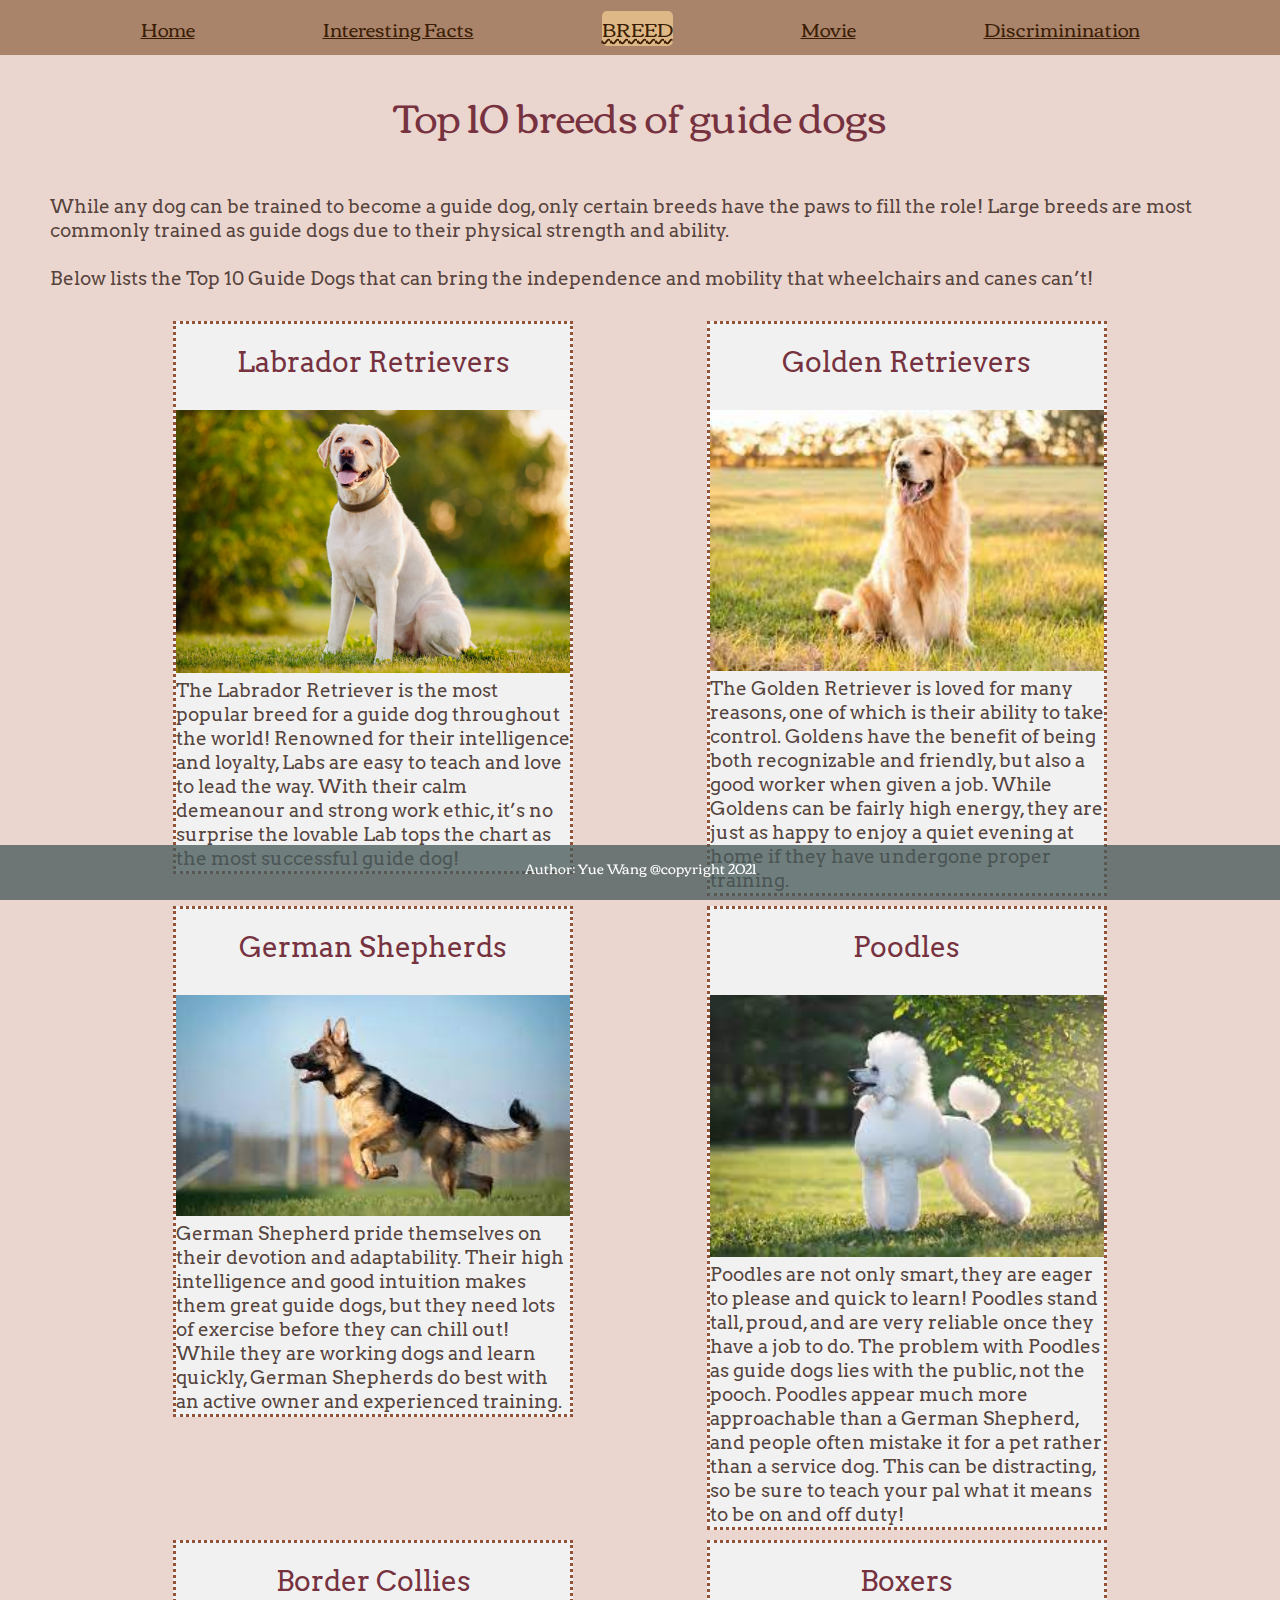
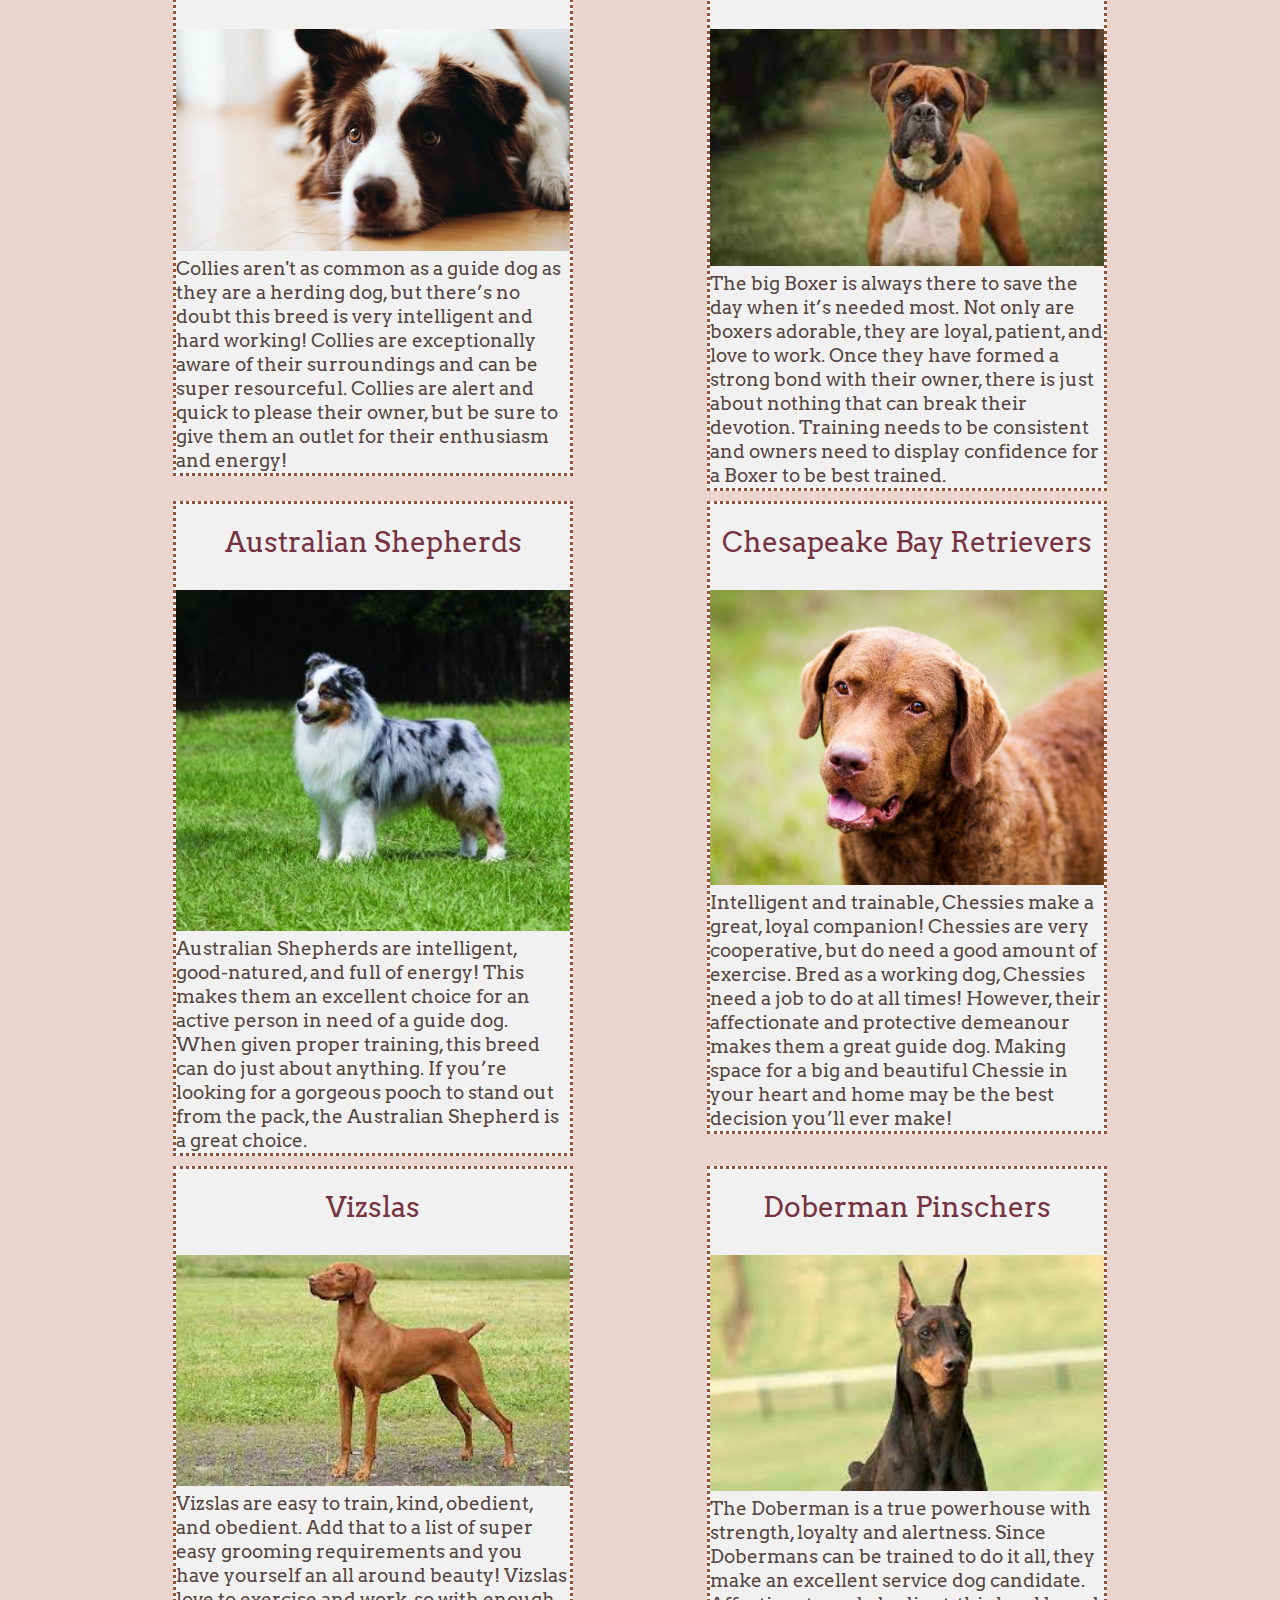
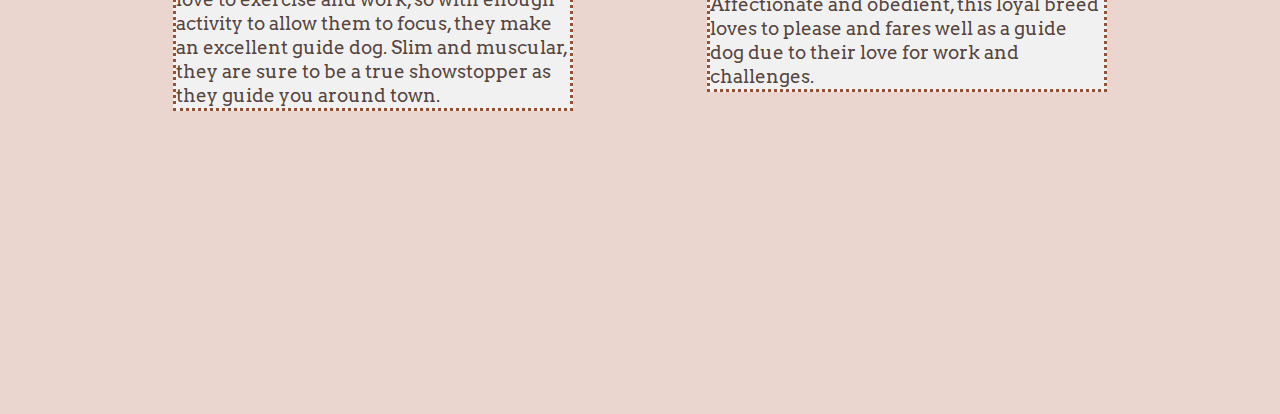
==== breed.html @ 8e075bee "first try" ====
<!DOCTYPE html>
<html lang="en">
<head>
<!-- Global site tag (gtag.js) - Google Analytics -->
<script async src="https://www.googletagmanager.com/gtag/js?id=G-MNKYYP6HK6"></script>
<script>
  window.dataLayer = window.dataLayer || [];
  function gtag(){dataLayer.push(arguments);}
  gtag('js', new Date());

  gtag('config', 'G-MNKYYP6HK6');
</script>
    <meta charset="utf-8">
    <link rel="stylesheet" href="https://cdnjs.cloudflare.com/ajax/libs/font-awesome/4.7.0/css/font-awesome.min.css">
    <meta name="viewport" content="width=device-width, initial-scale=1.0">
    <link rel="shortcut icon" type="image/jpg" href="images/logo_guide.jpg"/>
    <link rel="stylesheet" href="https://fonts.googleapis.com/css?family=Corben:700">
	<link rel='stylesheet' href='https://fonts.googleapis.com/css2?family=EB+Garamond&display=swap'>
	<link rel='stylesheet' href='http://fonts.googleapis.com/css?family=Arvo'>
	<link rel="stylesheet" type="text/css" href="css/html5reset.css">
    <link rel="stylesheet" type="text/css" href="css/main.css">

    <title>Top 10 breeds of guide dogs</title>
  </head>


  <body>
    <header>
      <div class="skip"><a href="#Breed">Skip to Main Content</a></div>
      <nav class="sidebar">
		<ul>       
			<li><a class="sidebar-item" href = "index.html">Home</a></li>
			<li><a  class="sidebar-item"   href="if.html">Interesting Facts</a></li>
			<li><a class="sidebar-item" id = "active" href="breed.html">Breed</a></li>
			<li><a  class="sidebar-item" href="story.html">Movie</a></li>
			<li><a  class="sidebar-item"  href="dis.html">Discriminination</a></li>
			
		  </ul>
        
     </nav>
     
	 
    </header>

    <main>
		<h1>Top 10 breeds of guide dogs</h1>
		<div id = "breed">
		<p>
			While any dog can be trained to become a guide dog, only certain breeds have the paws to fill the role!
			  Large breeds are most commonly trained as guide dogs due to their physical strength and ability.
			  <br><br>
			Below lists the Top 10 Guide Dogs that can bring the independence and mobility that wheelchairs and canes can’t! 
        </p>  

		<div class = 'dogs'>
		<div id="labrador">
			<h2>Labrador Retrievers</h2>
			<div class="Breed-image">
				<img class = "dog_img" src="images/breed/labrador.jpeg" alt=""/>
			</div>
			<p>
				The Labrador Retriever is the most popular breed for a guide dog throughout the world! Renowned for their intelligence and loyalty, Labs are easy to teach and love to lead the way. With their calm demeanour and strong work ethic, it’s no surprise the lovable Lab tops the chart as the most successful guide dog!
			</p>  
		</div>

		<div id="golden">
			<h2>Golden Retrievers</h2>
			<div class="Breed-image">
			  <img class = "dog_img" src="images/breed/golden retriever.jpeg" alt=""/>
			</div>
		  <p>
			The Golden Retriever is loved for many reasons, one of which is their ability to take control. Goldens have the benefit of being both recognizable and friendly, but also a good worker when given a job. While Goldens can be fairly high energy, they are just as happy to enjoy a quiet evening at home if they have undergone proper training.		  
		</p>  
		</div>
		<div id="german">
			<h2>German Shepherds</h2>
			<div class="Breed-imagee">
			  <img class = "dog_img" src="images/breed/German Shepherd.jpeg" alt=""/>
			</div>
		  <p>
			German Shepherd pride themselves on their devotion and adaptability. Their high intelligence and good intuition makes them great guide dogs, but they need lots of exercise before they can chill out! While they are working dogs and learn quickly, German Shepherds do best with an active owner and experienced training. 		  
		</p>  
		</div>

		<div id="poodles">
			<h2>Poodles</h2>
			<div class="Breed-image">
			  <img class = "dog_img" src="images/breed/Poodles.jpeg" alt=""/>
			</div>
		  <p>
			Poodles are not only smart, they are eager to please and quick to learn! Poodles stand tall, proud, and are very reliable once they have a job to do. The problem with Poodles as guide dogs lies with the public, not the pooch. Poodles appear much more approachable than a German Shepherd, and people often mistake it for a pet rather than a service dog. This can be distracting, so be sure to teach your pal what it means to be on and off duty!		  </p>  
		</div>
		<div id="Border Collies">
			<h2>Border Collies</h2>
			<div class="Breed-image">
			  <img class = "dog_img" src="images/breed/logo.jpg" alt=""/>
			</div>
		  <p>
			Collies aren't as common as a guide dog as they are a herding dog, but there’s no doubt this breed is very intelligent and hard working! Collies are exceptionally aware of their surroundings and can be super resourceful. Collies are alert and quick to please their owner, but be sure to give them an outlet for their enthusiasm and energy!
		</p>  
		</div>

		<div id="boxers">
			<h2>Boxers</h2>
			<div class="Breed-image">
			  <img class = "dog_img" src="images/breed/boxers.jpeg" alt=""/>
			</div>
		  <p>
			The big Boxer is always there to save the day when it’s needed most. Not only are boxers adorable, they are loyal, patient, and love to work. Once they have formed a strong bond with their owner, there is just about nothing that can break their devotion. Training needs to be consistent and owners need to display confidence for a Boxer to be best trained. 		</p>  
		</div>
		  

		<div id="australian shepherd">
			<h2>Australian Shepherds</h2>
			<div class="Breed-image">
			  <img  class = "dog_img" src="images/breed/australian-shepherd-detail.jpeg" alt=""/>
			</div>
		  <p>
			Australian Shepherds are intelligent, good-natured, and full of energy! This makes them an excellent choice for an active person in need of a guide dog. When given proper training, this breed can do just about anything. If you’re looking for a gorgeous pooch to stand out from the pack, the Australian Shepherd is a great choice. 		</p>  
		</div>

		<div id="Chesapeake Bay Retrievers">
			<h2>Chesapeake Bay Retrievers</h2>
			<div class="Breed-image">
			  <img class = "dog_img" src="images/breed/cesapeake.jpeg" alt=""/>
			</div>
		  <p>
			Intelligent and trainable, Chessies make a great, loyal companion! Chessies are very cooperative, but do need a good amount of exercise. Bred as a working dog, Chessies need a job to do at all times! However, their affectionate and protective demeanour makes them a great guide dog. Making space for a big and beautiful Chessie in your heart and home may be the best decision you’ll ever make!		</p>  
		</div>
		<div id="vizslas">
			<h2>Vizslas</h2>
			<div class="Breed-image">
			  <img class = "dog_img" src="images/breed/Vizslas.jpeg" alt=""/>
			</div>
		  <p>
			Vizslas are easy to train, kind, obedient, and obedient. Add that to a list of super easy grooming requirements and you have yourself an all around beauty! Vizslas love to exercise and work, so with enough activity to allow them to focus, they make an excellent guide dog. Slim and muscular, they are sure to be a true showstopper as they guide you around town. 		</p>  
		</div>
		<div id="Doberman Pinschers">
			<h2>Doberman Pinschers</h2>
			<div class="Breed-image">
			  <img class = "dog_img" src="images/breed/Doberman.jpeg" alt=""/>
			</div>
		  <p>
			The Doberman is a true powerhouse with strength, loyalty and alertness. Since Dobermans can be trained to do it all, they make an excellent service dog candidate. Affectionate and obedient, this loyal breed loves to please and fares well as a guide dog due to their love for work and challenges.
		</div>

		</div>
		</div>
      </main>
	  <footer>
		<p>Author: Yue Wang @copyright 2021 </p>
		  </footer>
        <script src="js/all.js"></script>
  </body>
  
</html>
---- css/main.css ----
html {
  scroll-behavior: smooth;
}
body{
  font-family: 'Corben', cursive;
  background-color: #ebd5cf;
  -webkit-background-size: cover;
  -moz-background-size: cover;
  -o-background-size: cover;
  background-size: cover;
  margin: 0;
  padding: 0;
  font-size: 16pt;
}
/*#mysidebar{
  display: none;
}*/
main{
  margin-bottom: 100px;
}
.skip a{
  background: white;
  left: 0;
  padding: 6px;
  position: absolute;
  top: -50px;
  -webkit-transition: top 1s ease-out;
  transition: top 1s ease-out;
  z-index: 1;
  width: 100%;
}
.skip a:focus{
	top: 0px;
  }

h1{
  color: #76323F;
  font-size: 30px;
  text-align: center;
  line-height: 2;
  animation-name: zoomin;
  animation-duration: 2s;
  margin-bottom: 20px;
  margin-top: 10px;
  }
footer{
  color: white;
  font-size: 14px;
  text-align: center;
  background-color: #485a5ac4  ;
  width:100%;
  min-height: 55px;
  padding: 10px;
  position: fixed;
  bottom: 0;
  left: 0;
}
a.footer{
  font-size: 10px;
  color: white;
}
a.footer:hover{
  color:blue;
  text-decoration: underline;
  text-decoration-style: solid;
}
  @keyframes fadeIn {
    0% { opacity: 0; }
    20% { opacity: 0; }
    40% { opacity: 0.3; }
    60% { opacity: 0.5; }
    80% { opacity: 0.9; }
    100% { opacity: 1; }
  }

main{
  animation-name: fadeIn;
  animation-duration: 3s; 
}
#home{
  color: #6b6769;
}
#home-p{
  color: #635858;
  padding: 0 30px;
}
#home h2{
  border: #ebebb6 3px groove;
  width: 40%;
  margin: 1.5em auto 0em;
}
#home-image-gallery div{
  display: grid;
  grid-gap: 20px;
  margin-top: 50px;
  margin-bottom: 100px;
  grid-template-columns: 60%;
  justify-content: center;
  align-items: center;
}
#home-image-gallery img{
  width: 100%;
  max-height: auto;
  filter: drop-shadow(10px 10px 5px rgb(243, 255, 192))
}

#home-image-gallery img:nth-child(2n+1){
  transform: rotate(5deg);
  /*border:5px dotted #c0eeb6;*/
}

#home-image-gallery img:nth-child(2n){
  transform: rotate(-5deg);
}
#home-image-gallery img:hover{
  opacity: 0.5;
  border:5px dotted #c0eeb6
  ;
}
#home-image-gallery img:nth-child(2n):hover{
  border:5px dotted #aadcec
  ;
}

#review-form{
  text-align: center;
  font-family: 'EB Garamond', serif;
  color: black;
}
textarea{
  width: 70%;
}

input ,textarea{
  background-color: #faf3de;
  font-family: 'EB Garamond', serif;
}
/*==============================================*/
/*stage 2*/


nav ul{
  padding-top: 10px;
  display: grid;
  justify-content: center;
  text-align: center;
  grid-template-columns: 30% 30% 30%;
  grid-template-rows: 50% 50%;
}


@keyframes slidein {
  from{
      position: relative;
      top: -600px;
  }
  to{
    position: relative;
      top: 0px;
  }
}
.sidebar{
  width:auto;
  background-color: #aa836b;
  animation-name: slidein;
  animation-duration: 3s; 
}
/*
.sidebar:hover{
  width:auto;
  background-color: #aa836b;
  height: auto;
  overflow:auto;
  animation-name: slidein;
  animation-duration: 3s; 
}
*/
.sidebar-item{
  font-size: 14px;
  color: #3A1D03;
  text-align: center;
}

#active{
  background-color: burlywood;
  text-decoration: underline;
  text-decoration-style: wavy;
  border-radius: 5px;
}

.close{
  background-color: #FFFFCC;
  font-size: 20px;

}




/*==============================================*/

/*stage 3*/

#breed {
  color: #524039fd;
  font-family: Arvo, sans-serif;
  display: grid;
  font-size: 15px;
  justify-content: center;
  grid-template-rows: 0.1fr 0.5fr;
  row-gap: 30px;
  padding: 0px 50px 0px;
}
#breed>p{
  grid-row: 1;
}
#breed>div{
  grid-row: 2;
}

.dog_img {
  width: 100%;
  max-height: auto;
}
.dogs{
  display: flex;
  flex-direction: row;
  flex-wrap: wrap;
  gap: 10px;
  justify-content: space-evenly;
  align-items: baseline;
}

.dogs>div{
  background-color: #f1f1f1;
  border: 3px #935135 dotted 
  ;
}
/*==============================================*/

/*stage 4*/
#if{
  font-size: 15px;
  color: #524039fd;
  font-family: Arvo, sans-serif;
  display: grid;
  justify-content: center;
  text-align: center;
  grid-template-rows: 0.1fr 2.5fr;
  row-gap: 30px;
  padding: 0px 50px 0px;
}
#if>p {
  text-align: left;
  grid-row: 1;
}
#if>div{
  grid-row: 2;
}
.if_a{
  font-weight: bolder;
  background-color: none;
}
.flip-card-list{
  display: flex;
  flex-direction: row;
  flex-wrap: wrap;
  gap: 20px 30px;
  font-family: Arvo, sans-serif;
  justify-content: space-evenly;
  align-items: baseline;
}
/* Flip card on Interesting*/
/* Flip card on Interesting*/
.flip-card {
  
  background-color: transparent;
  border-radius: 30px;
  border: 3px solid #f1f1f1;
  perspective: 1000px; /* Remove this if you don't want the 3D effect */
  width: 400px;
  height: 270px;
  display: flex;
  justify-content: center;
  align-items: center;
}

.flip-card-inner {
  /* This container is
 needed to position the front and back side */
  position: absolute;
  width: 100%;
  height: 100%;
  text-align: left;
  transition: transform 0.8s;
  transform-style: preserve-3d;
}

.flip-card-front, .flip-card-back {
  /* Position the 
front and back side */
  
  position: absolute;
  width: 100%;
  height: 100%;
  -webkit-backface-visibility: hidden; /* Safari */
  backface-visibility: hidden;
}
h2{
  color: #76323F;
  font-size: 28px;
  text-align: center;
  line-height: 2;
  animation-name: zoomin;
  animation-duration: 2s;
  margin-bottom: 20px;
  margin-top: 10px;
  top:100%
}
/* Style the front 
side (fallback if image is missing) */
.flip-card-front {
  font-family: 'Corben', cursive;
  display: grid;
  grid-template-rows: 0.5fr 0.8fr 0.5fr;
  grid-template-columns: 1fr;
  justify-content: center;
  border-radius: 30px;
  background-color: #c5bcc0  ;
  color: #6b6769;
}
.flip-card-front>button{
  font-size: 13px;
  grid-row: 3;
  width: 80px;
  height: 60px;
  align-self: start;
  justify-self: center;
  border-radius: 30px;
  background-color: beige;
  border: 3px solid #f1f1f1;
}
.flip-card-front h2{
  grid-row: 2;
}


.flip-card-back {
  font-size: 15px;
  top: 10%;
  width: 85%;

  margin-left:10%;
  /* Style the back side */
  color: #444c4e  ;
  display: none;
  font-weight: bolder;
  /* transform: rotateY(180deg); */
}
.flip-card-back>p{
  text-align: left;
}

/*
.flip-card:hover .flip-card-inner {
  transform: rotateY(180deg);
  transition-delay: 200ms;
}*/
/*==============================================*/

/*stage 5*/
.parallax {
  perspective: 6px;

  height: 100vh;
  overflow-x: hidden;
  overflow-y: auto;

}
.parallax__layer {
  position: relative;
  top: 0;
  right: 0;
  bottom: 0;
  left: 0;
}

.parallax-base {
  margin: auto;

  transform: translateZ(0px) translateY(-0.1vw) scale(1);
}
.parallax-back {
  opacity: 0.3;
  transform: translateZ(-6px) translateY(-180px) scale(2.8);
}
.parallax-back img{
  filter: brightness(150%);
}

#dis {
  font-size: 15px;
  color: #524039fd;
  font-family: Arvo, sans-serif;
  display: grid;
  justify-content: center;
  text-align: center;
  grid-template-columns: 80%;
  grid-template-rows: 0.1fr 0.3fr 1fr;
  row-gap: 30px;

}
#dis p {

  text-align: left;
  grid-row: 1;
}
.dis-img{
  text-align: center;
  grid-row: 2;
  
}
.news-text{
  text-align: left;
  grid-row: 3;
}

#img-text{
  position: absolute;
  top: 350px;
  right: 150px;
  text-align: center;
  color: #faf3de
  ;
}




/*story*/
#story {
  font-size: 15px;
  color: #524039fd;
  font-family: Arvo, sans-serif;
  display: grid;
  grid-template-columns: 70%;
  grid-template-rows: 0.5fr 0.1fr 0.5fr 0.1fr 1fr 0.1fr 1fr;
  row-gap: 40px;
  justify-items: center;
  justify-content: center;
}

#sp1{
  text-align: left;
  grid-row: 1;
}
.photoslides1{
  text-align: center;
  grid-row: 2;
}
#sp2{
  text-align: left;
  grid-row: 3;
}
.photoslides2{
  text-align: center;
  grid-row: 4;
}
#sp3{
  text-align: left;
  grid-row: 5;
}
.photoslides3{
  text-align: center;
  grid-row: 6;
}
#sp4{
  text-align: left;
  grid-row: 7;
}


.photoslides2, .photoslides1, .photoslides3{
  text-align: center;
  border: #76323F 3px solid ;
  border-radius: 1px;
  width: 100%;
  height: 270px;
}
.story-img1>img,.story-img2>img,.story-img3>img{
  width: auto;
  height: 220px;
  margin-top: 10px;
}

.left_button ,.right_button{
  background-color: #ac7456
  ;
  border:  black 1px solid ;
  border-radius: 5px;
}

/*==========================================*/
/* tablet*/
@media screen and (min-width: 850px){
  body{
    font-size: 19px;
}
h1{
  margin-bottom: 20px;
  margin-top: 10px;
  font-size: 35px;
}
.sidebar-item{
  font-size: 19px;
}
#if,#dis,#breed,#story{
  font-size: 19px;
}
  nav{
    width: 100%;
    
  }
  nav ul{
    display: grid;
    grid-template-columns: 1fr 1fr 1fr 1fr 1fr ;
    justify-content: center;
    align-items:center;
    text-align:center;
  
  
  }
  nav li:nth-child(1){
    grid-column: 1/ span 1;
  }
  nav li:nth-child(2){
    grid-column: 3/ span 1;
  }
  nav li:nth-child(3){
    grid-column: 5/ span 1;
  }
  nav li:nth-child(4){
    grid-column: 2/ span 1;
  }
  nav li:nth-child(5){
    grid-column: 4/ span 1;
  }
  #home-image-gallery div{
    grid-template-columns: 1fr 1fr;
    justify-content: space-between;
    justify-items: center;
}
#home-image-gallery div img{
   width: 70%;
   
}
  
  .dogs{
    display: flex;
    flex-direction: row;
    flex-wrap: wrap;
    justify-content: space-evenly;
    align-items: baseline;
  }
  .dogs>div{
    flex-basis: 400px;
  }
  

  .home-image{

    width: 650px;
  }
 /* story */ 
  #story {
    grid-template-columns: 7% 40% 6% 40% 7%;
    grid-template-rows: 0.3fr 0.6fr 0.8fr 0.8fr;
  }
  
  #story>p{
    border: #76323F 1px dashed;
    padding: 1em;
  }
  #sp1{
    text-align: left;
    grid-column: 2 / span 3;
    grid-row: 1;
  }

  #sp2{
    text-align: left;
    grid-column: 2;
    grid-row: 2;
  }
  .photoslides1{
    text-align: center; 
    grid-column: 4; 
    grid-row: 2;
  }
  .photoslides2{
    text-align: center;
    grid-column: 2;
    grid-row: 3;
  }
  #sp3{
    text-align: left;
    grid-column: 4;
    grid-row: 3;
  }
  .photoslides3{
    text-align: center;
    grid-column: 4;
    grid-row: 4;
  }
  #sp4{
    text-align: left;
    grid-column: 2;
    grid-row: 4;
  }

  .photoslides2, .photoslides1, .photoslides3{
    height: 300px;
    align-self: stretch;
    place-self: center;
  }
  .story-img1>img,.story-img2>img,.story-img3>img{
    width: 400px;
    height: 250px;
  }
  .parallax-base {
    margin: auto;
  
    transform: translateZ(0px) translateY(-8vw) scale(1);
  }
  .parallax-back img{
    transform: translateY(50px) translateX(8vw) scale(0.9);
    margin: auto;
  }
  
 /* ======================================================== */ 
header:not(div>header){
  flex-direction: row;
  width: 100%;
  justify-content: space-between;
}

.sidebar-item:hover{
  color:#faf3de;
  text-decoration: underline;
  text-decoration-style: wavy;
}

#active{
  background-color: burlywood;
  text-transform: uppercase;
  border-radius: 5px;
}
.flip-card-front>button{
  display: none;
}

.flip-card-back {
  top: 15%;
  /* Style the back side */
  color: #444c4e  ;
  display: block;
  transform: rotateY(180deg);
}

.flip-card:hover .flip-card-inner {
  /* Do an horizontal fli
p when you move the mouse over the flip box container */
  transform: rotateY(180deg);
  transition-delay: 200ms;
}
}

@media screen and (min-width: 1200px){

  h1{
    font-size:40px;
    margin-bottom: 40px;
    margin-top: 20px;
  }
  nav ul{
    padding-top: 20px;
    grid-column-gap: 10vw;
    grid-template-columns: auto auto auto auto auto;

  }
  nav li:nth-child(1){
      grid-column: 1;
  }
  nav li:nth-child(2){
      grid-column: 2;
  }
  nav li:nth-child(3){
      grid-column: 3;
  }
  nav li:nth-child(4){
      grid-column: 4;
  }
  nav li:nth-child(5){
      grid-column: 5;
  }
  .photoslides2, .photoslides1, .photoslides3{
    height: 400px;
  }
  .story-img1>img,.story-img2>img,.story-img3>img{
    width: 530px;
    height: 350px;
  }
  #home-image-gallery div{
    grid-template-columns: 1fr 1fr 1fr;
}
.parallax-base {
  margin: auto;

  transform: translateZ(0px) translateY(-5vw) scale(1);
}
.parallax-back img{
  transform: translateX(250px) scale(1.25);
  margin: auto;
}
}
@media screen and (prefers-reduced-motion: reduce){
  .flip-card-inner{
    animation: none;
 }
 h2, h1{
     animation: none;
 }
 html{
  scroll-behavior: auto; 
}
 body{
  background-attachment: initial;
}

}
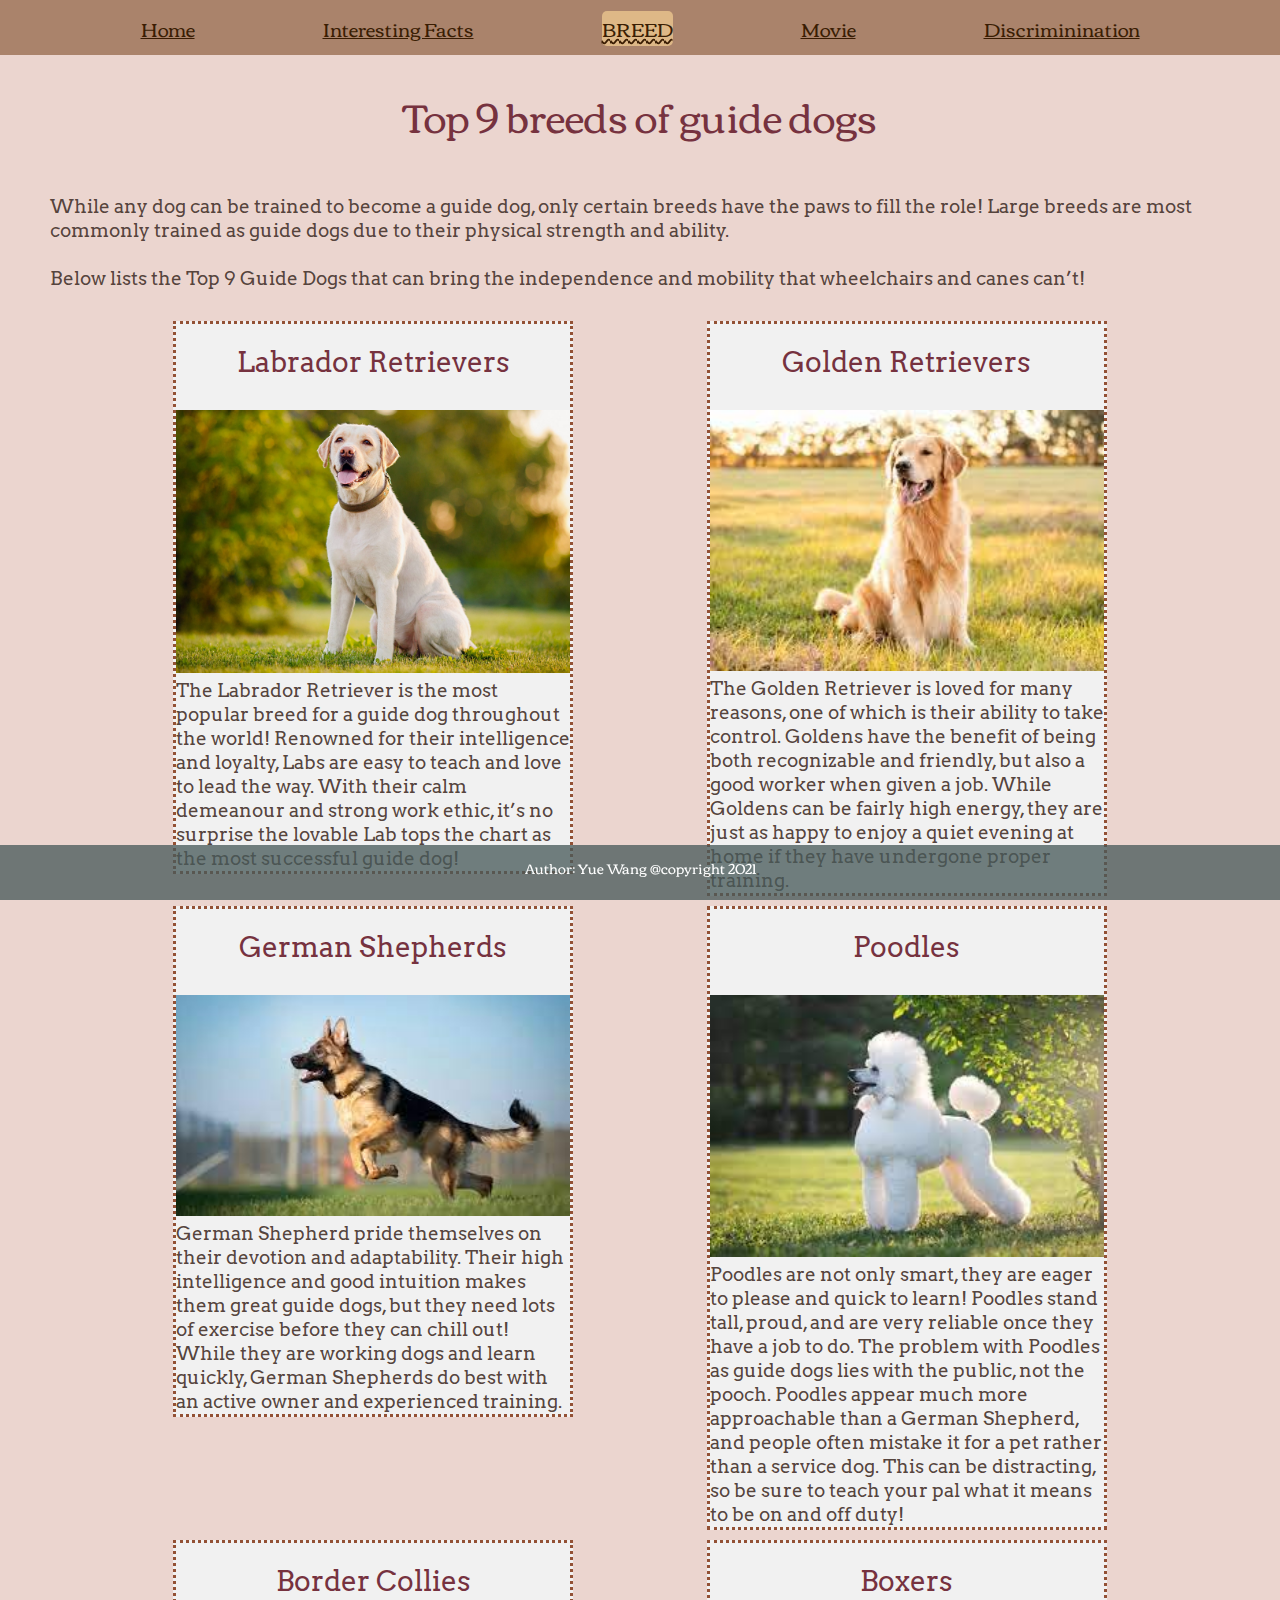
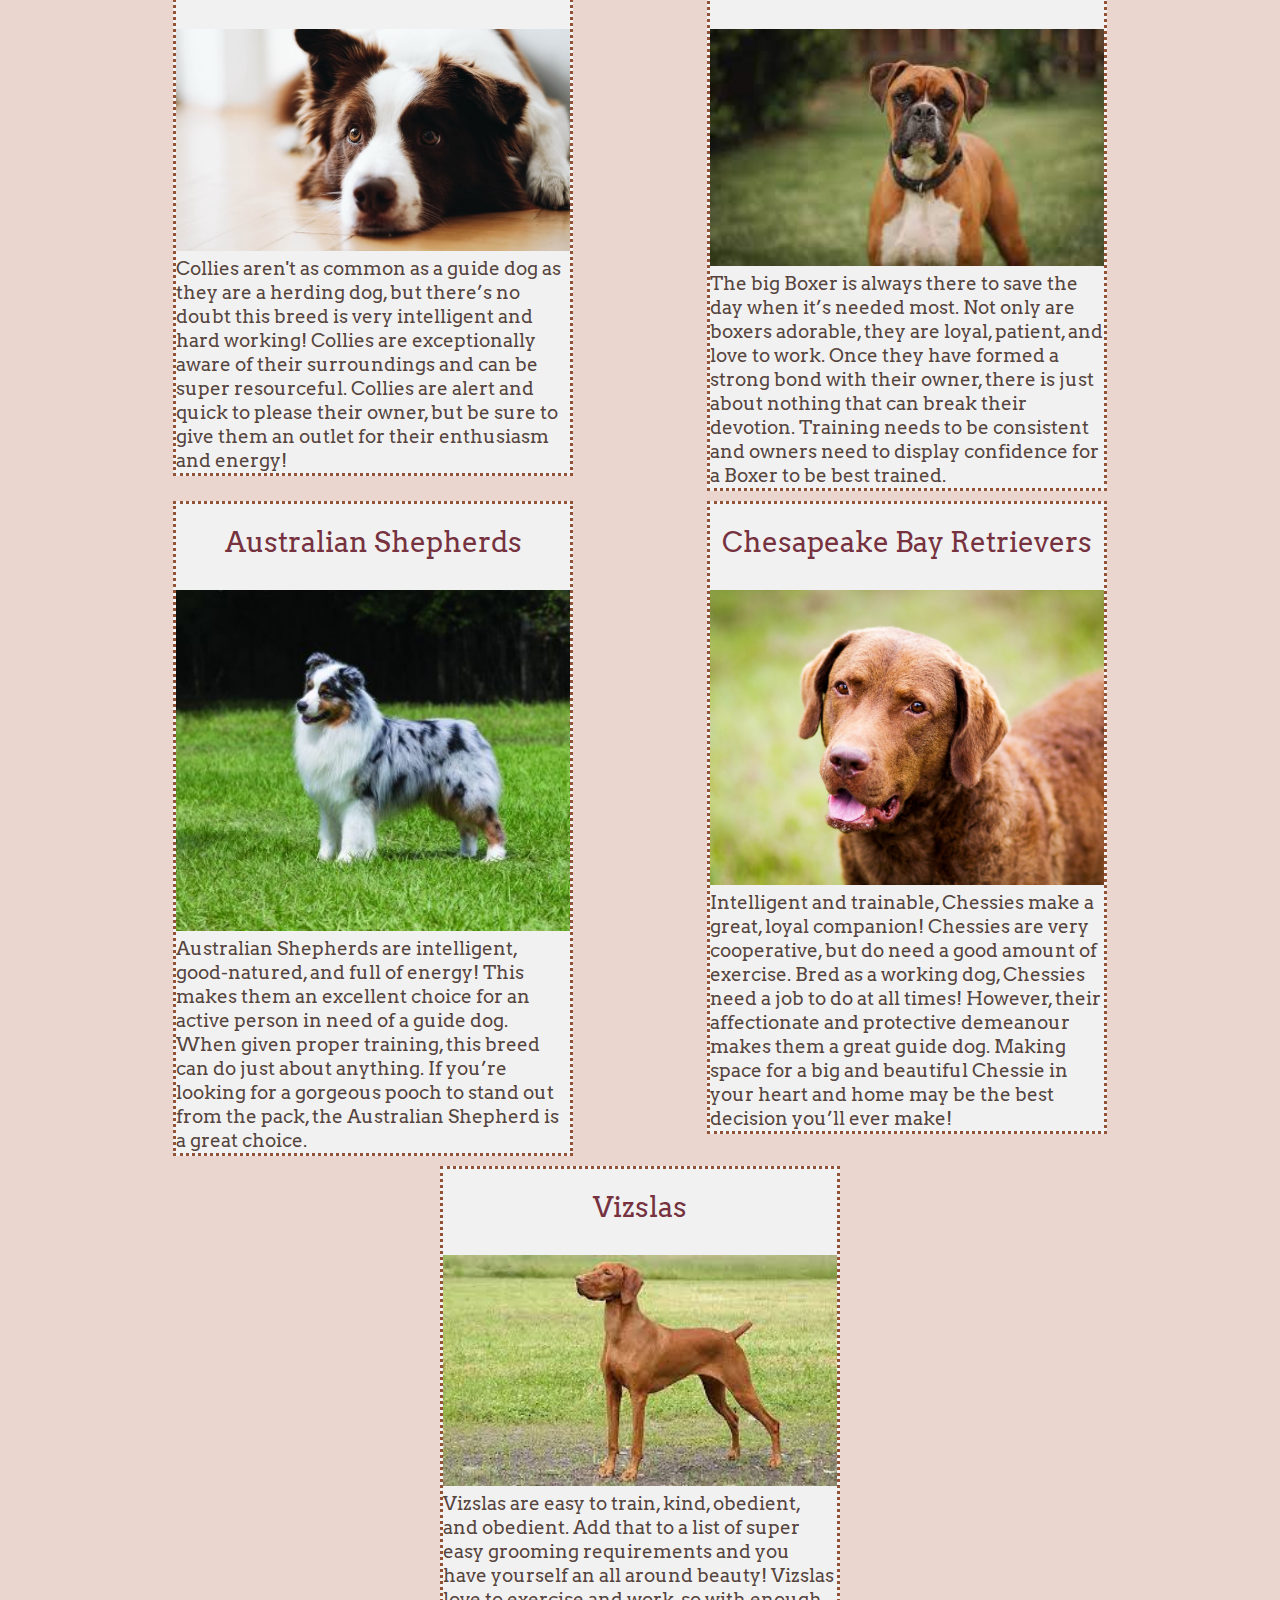
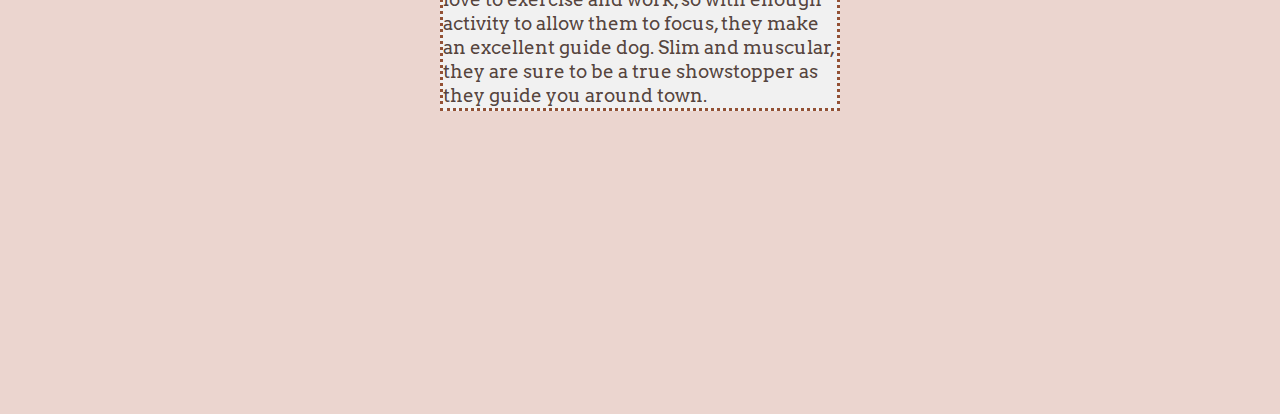
==== commit b26de123: "new2" ====
--- a/breed.html
+++ b/breed.html
@@ -2,13 +2,13 @@
 <html lang="en">
 <head>
 <!-- Global site tag (gtag.js) - Google Analytics -->
-<script async src="https://www.googletagmanager.com/gtag/js?id=G-MNKYYP6HK6"></script>
+<script async src="https://www.googletagmanager.com/gtag/js?id=G-4XJK0PF4TZ"></script>
 <script>
   window.dataLayer = window.dataLayer || [];
   function gtag(){dataLayer.push(arguments);}
   gtag('js', new Date());
 
-  gtag('config', 'G-MNKYYP6HK6');
+  gtag('config', 'G-4XJK0PF4TZ');
 </script>
     <meta charset="utf-8">
     <link rel="stylesheet" href="https://cdnjs.cloudflare.com/ajax/libs/font-awesome/4.7.0/css/font-awesome.min.css">
@@ -16,7 +16,7 @@
     <link rel="shortcut icon" type="image/jpg" href="images/logo_guide.jpg"/>
     <link rel="stylesheet" href="https://fonts.googleapis.com/css?family=Corben:700">
 	<link rel='stylesheet' href='https://fonts.googleapis.com/css2?family=EB+Garamond&display=swap'>
-	<link rel='stylesheet' href='http://fonts.googleapis.com/css?family=Arvo'>
+	<link rel='stylesheet' href='https://fonts.googleapis.com/css?family=Arvo'>
 	<link rel="stylesheet" type="text/css" href="css/html5reset.css">
     <link rel="stylesheet" type="text/css" href="css/main.css">
 
@@ -26,14 +26,14 @@
 
   <body>
     <header>
-      <div class="skip"><a href="#Breed">Skip to Main Content</a></div>
+      <div class="skip"><a href="#breed">Skip to Main Content</a></div>
       <nav class="sidebar">
 		<ul>       
-			<li><a class="sidebar-item" href = "index.html">Home</a></li>
-			<li><a  class="sidebar-item"   href="if.html">Interesting Facts</a></li>
-			<li><a class="sidebar-item" id = "active" href="breed.html">Breed</a></li>
-			<li><a  class="sidebar-item" href="story.html">Movie</a></li>
-			<li><a  class="sidebar-item"  href="dis.html">Discriminination</a></li>
+			<li class="sidebar-item"><a  href = "index.html">Home</a></li>
+			<li class="sidebar-item"><a     href="if.html">Interesting Facts</a></li>
+			<li class="sidebar-item"><a  id = "active" href="breed.html">Breed</a></li>
+			<li class="sidebar-item"><a   href="story.html">Movie</a></li>
+			<li class="sidebar-item"><a    href="dis.html">Discriminination</a></li>
 			
 		  </ul>
         
@@ -43,13 +43,13 @@
     </header>
 
     <main>
-		<h1>Top 10 breeds of guide dogs</h1>
+		<h1>Top 9 breeds of guide dogs</h1>
 		<div id = "breed">
 		<p>
 			While any dog can be trained to become a guide dog, only certain breeds have the paws to fill the role!
 			  Large breeds are most commonly trained as guide dogs due to their physical strength and ability.
 			  <br><br>
-			Below lists the Top 10 Guide Dogs that can bring the independence and mobility that wheelchairs and canes can’t! 
+			Below lists the Top 9 Guide Dogs that can bring the independence and mobility that wheelchairs and canes can’t! 
         </p>  
 
 		<div class = 'dogs'>
@@ -135,14 +135,7 @@
 		  <p>
 			Vizslas are easy to train, kind, obedient, and obedient. Add that to a list of super easy grooming requirements and you have yourself an all around beauty! Vizslas love to exercise and work, so with enough activity to allow them to focus, they make an excellent guide dog. Slim and muscular, they are sure to be a true showstopper as they guide you around town. 		</p>  
 		</div>
-		<div id="Doberman Pinschers">
-			<h2>Doberman Pinschers</h2>
-			<div class="Breed-image">
-			  <img class = "dog_img" src="images/breed/Doberman.jpeg" alt=""/>
-			</div>
-		  <p>
-			The Doberman is a true powerhouse with strength, loyalty and alertness. Since Dobermans can be trained to do it all, they make an excellent service dog candidate. Affectionate and obedient, this loyal breed loves to please and fares well as a guide dog due to their love for work and challenges.
-		</div>
+		
 
 		</div>
 		</div>
--- a/css/main.css
+++ b/css/main.css
@@ -55,15 +55,7 @@
   bottom: 0;
   left: 0;
 }
-a.footer{
-  font-size: 10px;
-  color: white;
-}
-a.footer:hover{
-  color:blue;
-  text-decoration: underline;
-  text-decoration-style: solid;
-}
+
   @keyframes fadeIn {
     0% { opacity: 0; }
     20% { opacity: 0; }
@@ -112,12 +104,12 @@
 #home-image-gallery img:nth-child(2n){
   transform: rotate(-5deg);
 }
-#home-image-gallery img:hover{
+#home-image-gallery img:hover,#home-image-gallery img:focus{
   opacity: 0.5;
   border:5px dotted #c0eeb6
   ;
 }
-#home-image-gallery img:nth-child(2n):hover{
+#home-image-gallery img:nth-child(2n):hover, #home-image-gallery img:nth-child(2n):focus{
   border:5px dotted #aadcec
   ;
 }
@@ -165,17 +157,8 @@
   animation-name: slidein;
   animation-duration: 3s; 
 }
-/*
-.sidebar:hover{
-  width:auto;
-  background-color: #aa836b;
-  height: auto;
-  overflow:auto;
-  animation-name: slidein;
-  animation-duration: 3s; 
-}
-*/
-.sidebar-item{
+
+a{
   font-size: 14px;
   color: #3A1D03;
   text-align: center;
@@ -243,23 +226,15 @@
   font-size: 15px;
   color: #524039fd;
   font-family: Arvo, sans-serif;
-  display: grid;
-  justify-content: center;
-  text-align: center;
-  grid-template-rows: 0.1fr 2.5fr;
-  row-gap: 30px;
-  padding: 0px 50px 0px;
+  padding: 10px 50px 10px;
+  margin:  1.5em auto 0em;
 }
 #if>p {
   text-align: left;
-  grid-row: 1;
-}
-#if>div{
-  grid-row: 2;
+  margin-bottom: 1.5em;
 }
 .if_a{
   font-weight: bolder;
-  background-color: none;
 }
 .flip-card-list{
   display: flex;
@@ -273,7 +248,6 @@
 /* Flip card on Interesting*/
 /* Flip card on Interesting*/
 .flip-card {
-  
   background-color: transparent;
   border-radius: 30px;
   border: 3px solid #f1f1f1;
@@ -345,7 +319,7 @@
 }
 
 
-.flip-card-back {
+.flip-card-back{
   font-size: 15px;
   top: 10%;
   width: 85%;
@@ -357,8 +331,11 @@
   font-weight: bolder;
   /* transform: rotateY(180deg); */
 }
-.flip-card-back>p{
+.flip-card-back a{
   text-align: left;
+  color: black;
+  font-size: 15px;
+  text-decoration: none;
 }
 
 /*
@@ -369,12 +346,11 @@
 /*==============================================*/
 
 /*stage 5*/
-.parallax {
-  perspective: 6px;
-
+/* .parallax {
+  perspective: 6px; 
   height: 100vh;
   overflow-x: hidden;
-  overflow-y: auto;
+  overflow-y: scroll;
 
 }
 .parallax__layer {
@@ -383,16 +359,18 @@
   right: 0;
   bottom: 0;
   left: 0;
-}
-
-.parallax-base {
+} */
+
+.parallax-base,.parallax-base:focus h1{
+  /* transform: translateZ(0px) translateY(-0.1vw) scale(1); */
+  background-color: #f1f1f1;
+  opacity: .8; 
+  width: 90%;
   margin: auto;
-
-  transform: translateZ(0px) translateY(-0.1vw) scale(1);
-}
-.parallax-back {
+}
+.parallax-back,.parallax-back:focus-within p{
   opacity: 0.3;
-  transform: translateZ(-6px) translateY(-180px) scale(2.8);
+  /* transform: translateZ(-6px) translateY(-180px) scale(2.8); */
 }
 .parallax-back img{
   filter: brightness(150%);
@@ -442,55 +420,27 @@
   font-size: 15px;
   color: #524039fd;
   font-family: Arvo, sans-serif;
-  display: grid;
-  grid-template-columns: 70%;
-  grid-template-rows: 0.5fr 0.1fr 0.5fr 0.1fr 1fr 0.1fr 1fr;
-  row-gap: 40px;
-  justify-items: center;
-  justify-content: center;
-}
-
-#sp1{
+  width: 70%;
+  margin: 1.5em auto 0em;
+
+}
+
+#sp1,#sp2,#sp3,#sp4{
   text-align: left;
-  grid-row: 1;
-}
-.photoslides1{
-  text-align: center;
-  grid-row: 2;
-}
-#sp2{
-  text-align: left;
-  grid-row: 3;
-}
-.photoslides2{
-  text-align: center;
-  grid-row: 4;
-}
-#sp3{
-  text-align: left;
-  grid-row: 5;
-}
-.photoslides3{
-  text-align: center;
-  grid-row: 6;
-}
-#sp4{
-  text-align: left;
-  grid-row: 7;
-}
-
-
+  margin-top: 2.5em;
+  margin-bottom: 2.5em;
+}
 .photoslides2, .photoslides1, .photoslides3{
   text-align: center;
   border: #76323F 3px solid ;
   border-radius: 1px;
-  width: 100%;
   height: 270px;
 }
 .story-img1>img,.story-img2>img,.story-img3>img{
   width: auto;
   height: 220px;
   margin-top: 10px;
+
 }
 
 .left_button ,.right_button{
@@ -500,6 +450,7 @@
   border-radius: 5px;
 }
 
+
 /*==========================================*/
 /* tablet*/
 @media screen and (min-width: 850px){
@@ -511,7 +462,7 @@
   margin-top: 10px;
   font-size: 35px;
 }
-.sidebar-item{
+a{
   font-size: 19px;
 }
 #if,#dis,#breed,#story{
@@ -572,7 +523,10 @@
     width: 650px;
   }
  /* story */ 
-  #story {
+  #story { 
+    width:100%;
+    display: grid;
+    justify-items: center;
     grid-template-columns: 7% 40% 6% 40% 7%;
     grid-template-rows: 0.3fr 0.6fr 0.8fr 0.8fr;
   }
@@ -582,38 +536,31 @@
     padding: 1em;
   }
   #sp1{
-    text-align: left;
     grid-column: 2 / span 3;
     grid-row: 1;
   }
 
-  #sp2{
-    text-align: left;
+  #sp2{ 
     grid-column: 2;
     grid-row: 2;
   }
   .photoslides1{
-    text-align: center; 
     grid-column: 4; 
     grid-row: 2;
   }
   .photoslides2{
-    text-align: center;
     grid-column: 2;
     grid-row: 3;
   }
   #sp3{
-    text-align: left;
     grid-column: 4;
     grid-row: 3;
   }
   .photoslides3{
-    text-align: center;
     grid-column: 4;
     grid-row: 4;
   }
   #sp4{
-    text-align: left;
     grid-column: 2;
     grid-row: 4;
   }
@@ -627,13 +574,29 @@
     width: 400px;
     height: 250px;
   }
-  .parallax-base {
+  .parallax {
+    perspective: 6px; 
+    height: 100vh;
+    overflow-x: hidden;
+    overflow-y: scroll;
+  
+  }
+  .parallax__layer {
+    position: relative;
+    top: 0;
+    right: 0;
+    bottom: 0;
+    left: 0;
+  }
+
+  .parallax-base, .parallax-base:focus-within h1 {
     margin: auto;
-  
     transform: translateZ(0px) translateY(-8vw) scale(1);
   }
-  .parallax-back img{
-    transform: translateY(50px) translateX(8vw) scale(0.9);
+  .parallax-back,.parallax-back:focus-within p{
+    transform: translateZ(-6px) translateX(120px) translateY(50px) scale(2.8);;
+    /* transform:  translateY(-180px) scale(2.8); */
+
     margin: auto;
   }
   
@@ -644,7 +607,7 @@
   justify-content: space-between;
 }
 
-.sidebar-item:hover{
+a:hover, a:focus{
   color:#faf3de;
   text-decoration: underline;
   text-decoration-style: wavy;
@@ -666,8 +629,13 @@
   display: block;
   transform: rotateY(180deg);
 }
-
-.flip-card:hover .flip-card-inner {
+.flip-card-back a:focus, .flip-card-back a:hover{
+  color:black;
+  text-decoration: underline;  
+  text-decoration-style: solid;
+}
+
+.flip-card:hover .flip-card-inner, .flip-card:focus-within .flip-card-inner{
   /* Do an horizontal fli
 p when you move the mouse over the flip box container */
   transform: rotateY(180deg);
@@ -723,11 +691,13 @@
   margin: auto;
 }
 }
+
 @media screen and (prefers-reduced-motion: reduce){
-  .flip-card-inner{
+.flip-card-inner{
     animation: none;
  }
- h2, h1{
+
+ h2, h1,main, .sidebar{
      animation: none;
  }
  html{
@@ -736,6 +706,22 @@
  body{
   background-attachment: initial;
 }
-
-}
-
+.skip a{
+  transition: none;
+}
+
+.flip-card-inner{
+  transition: none;
+}
+.flip-card-back {
+  display: block;
+}
+.flip-card-front{
+  display: none;
+}
+.parallax, .parallax-base,.parallax-back{
+  transform:none;
+}
+
+}
+
